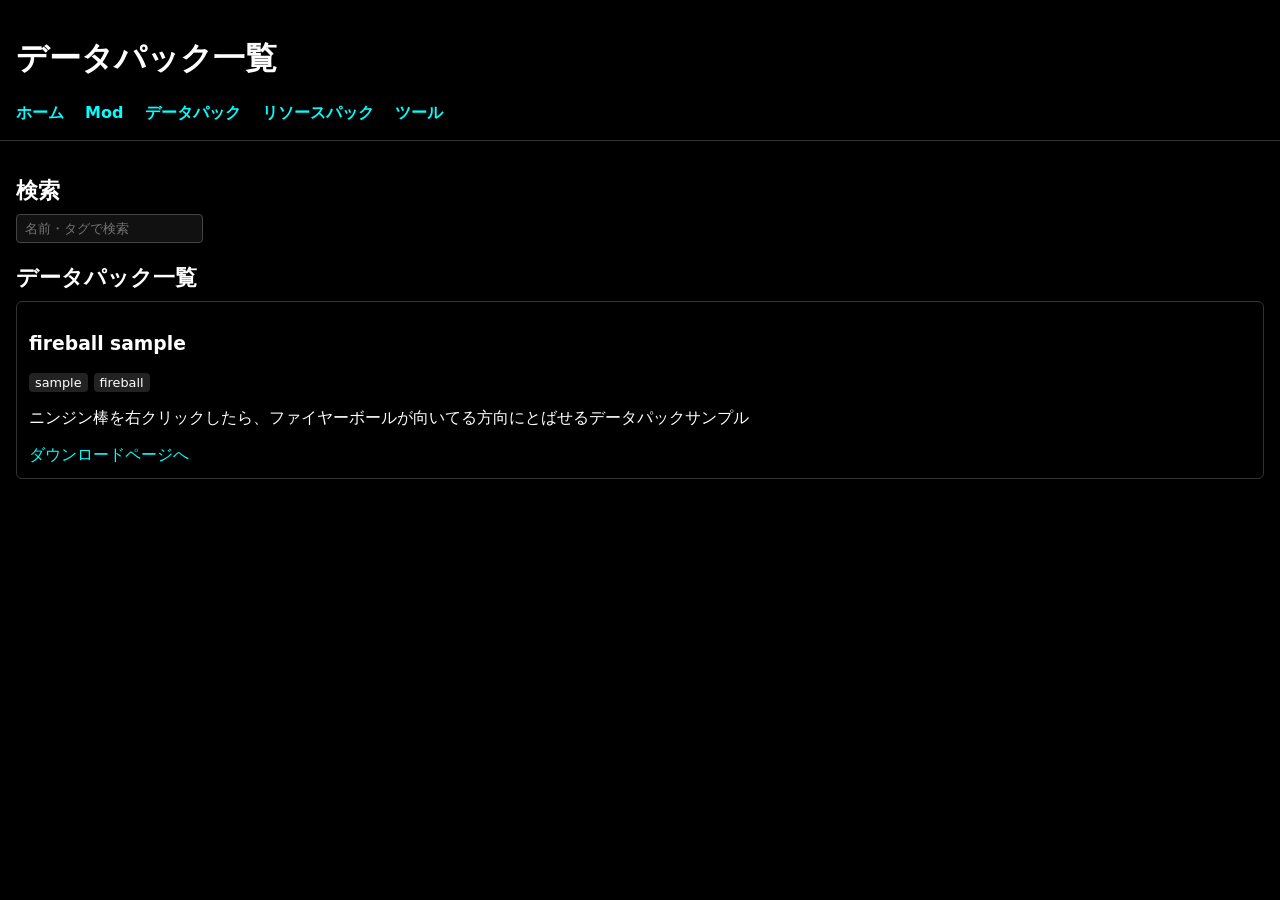
==== datapacks.html @ 11705765 "Update header title from 'datapack一覧' to 'データパック一覧'" ====
<!DOCTYPE html>
<html lang="ja">
<head>
  <meta charset="UTF-8">
  <title>datapack一覧 - マイクラ配布ラボ sei0608</title>
  <link rel="stylesheet" href="assets/css/style.css">
  <script src="assets/js/common.js" defer></script>
  <script src="assets/js/datapacks.js" defer></script>
</head>
<body>
  <header>
    <h1>データパック一覧</h1>
    <nav>
      <a href="index.html">ホーム</a>
      <a href="mods.html">Mod</a>
      <a href="datapacks.html">データパック</a>
      <a href="resourcepacks.html">リソースパック</a>
      <a href="tools.html">ツール</a>
    </nav>
  </header>
  <main>
    <section>
      <h2 class="section-title">検索</h2>
      <input id="search-input" type="text" placeholder="名前・タグで検索">
    </section>

    <section>
      <h2 class="section-title">データパック一覧</h2>
      <div id="datapack-list"></div>
    </section>
  </main>
</body>
</html>
---- assets/css/style.css ----
body {
  margin: 0;
  padding: 0;
  background-color: #000000;
  color: #ffffff;
  font-family: system-ui, -apple-system, BlinkMacSystemFont, "Segoe UI", sans-serif;
}

a {
  color: #00ffff;
  text-decoration: none;
}

a:hover {
  text-decoration: underline;
}

header {
  padding: 16px;
  border-bottom: 1px solid #333333;
}

nav a {
  margin-right: 16px;
  font-weight: bold;
}

main {
  padding: 16px;
}

input, select, textarea, button {
  background-color: #111111;
  color: #ffffff;
  border: 1px solid #444444;
  padding: 6px 8px;
  border-radius: 4px;
}

button {
  cursor: pointer;
}

.section-title {
  font-size: 1.4rem;
  margin-bottom: 8px;
}

.card {
  border: 1px solid #333333;
  padding: 12px;
  margin-bottom: 12px;
  border-radius: 6px;
}

.tag-list span {
  display: inline-block;
  margin-right: 6px;
  padding: 2px 6px;
  border-radius: 4px;
  background-color: #222222;
  font-size: 0.8rem;
}
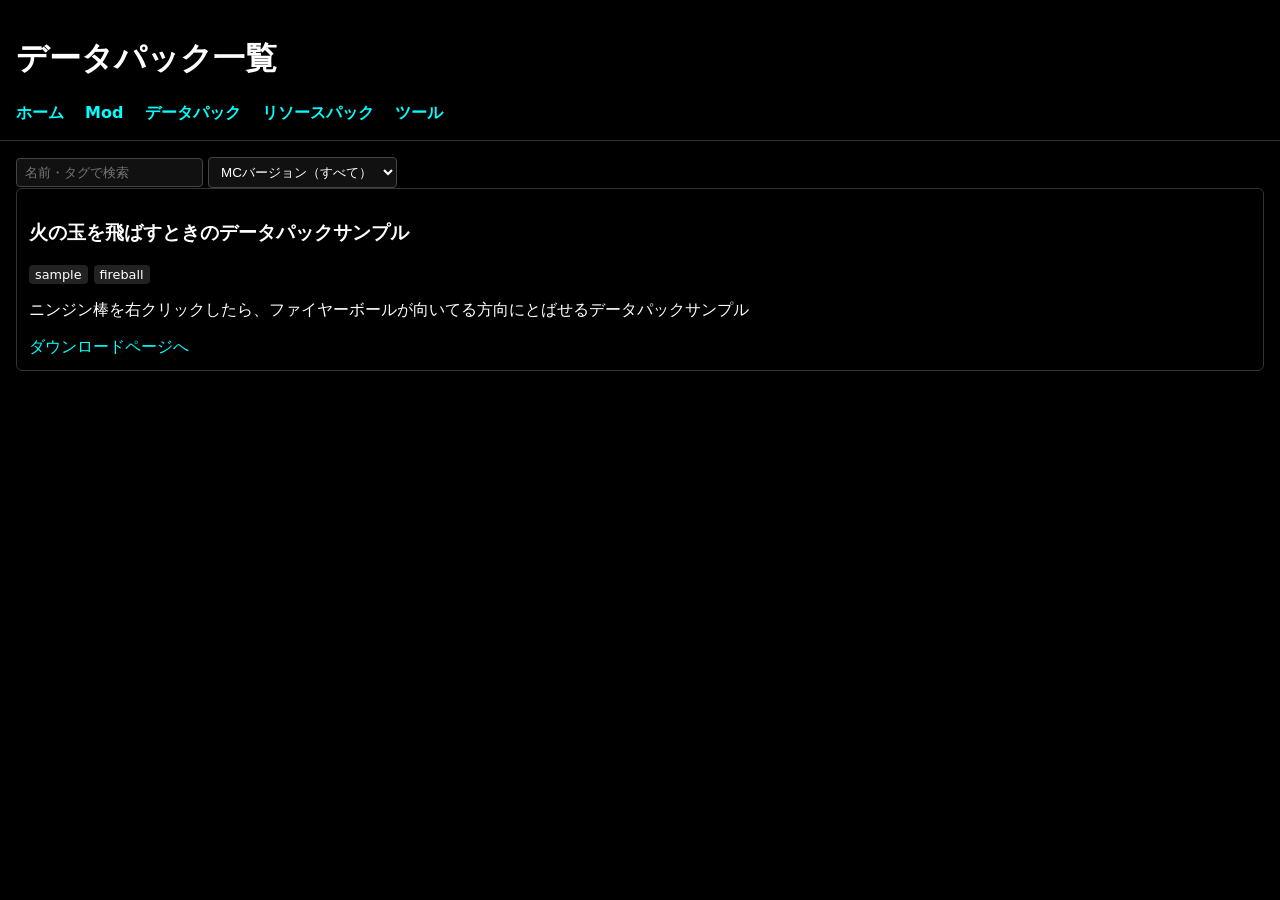
==== commit 7f53988f: "Update datapacks.html" ====
--- a/datapacks.html
+++ b/datapacks.html
@@ -2,7 +2,7 @@
 <html lang="ja">
 <head>
   <meta charset="UTF-8">
-  <title>datapack一覧 - マイクラ配布ラボ sei0608</title>
+  <title>データパック一覧</title>
   <link rel="stylesheet" href="assets/css/style.css">
   <script src="assets/js/common.js" defer></script>
   <script src="assets/js/datapacks.js" defer></script>
@@ -18,15 +18,26 @@
       <a href="tools.html">ツール</a>
     </nav>
   </header>
+
   <main>
-    <section>
-      <h2 class="section-title">検索</h2>
+    <section id="search-section">
       <input id="search-input" type="text" placeholder="名前・タグで検索">
+
+      <!-- MCバージョン検索 -->
+      <select id="mc-version-select">
+        <option value="">MCバージョン（すべて）</option>
+      </select>
     </section>
 
-    <section>
-      <h2 class="section-title">データパック一覧</h2>
+    <section id="list-section">
       <div id="datapack-list"></div>
+    </section>
+
+    <section id="detail-section" style="display:none;">
+      <h2 id="detail-title"></h2>
+      <div id="detail-tags" class="tag-list"></div>
+      <p id="detail-description"></p>
+      <ul id="detail-versions"></ul>
     </section>
   </main>
 </body>
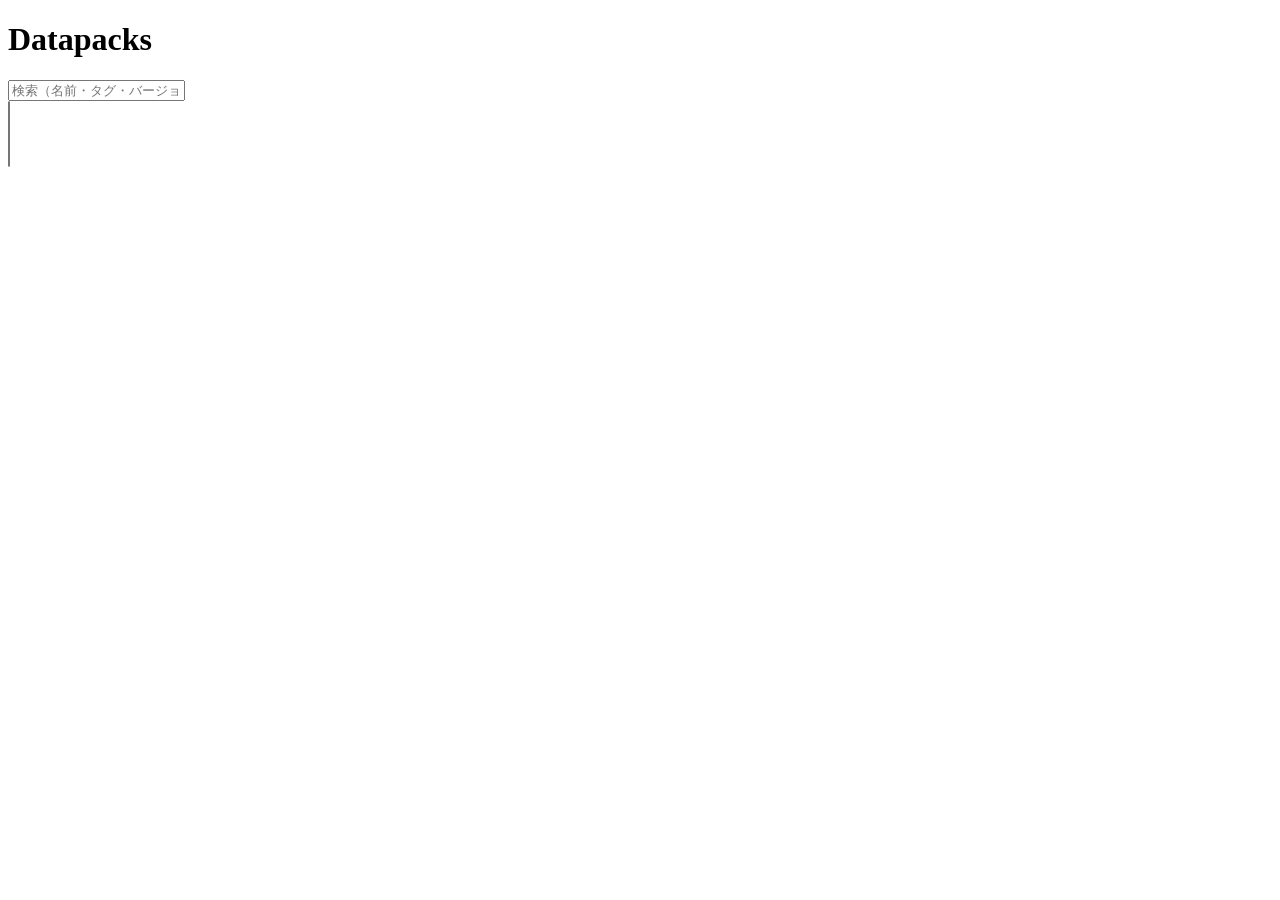
==== commit 239334d8: "Update datapacks.html" ====
--- a/datapacks.html
+++ b/datapacks.html
@@ -2,43 +2,59 @@
 <html lang="ja">
 <head>
   <meta charset="UTF-8">
-  <title>データパック一覧</title>
-  <link rel="stylesheet" href="assets/css/style.css">
-  <script src="assets/js/common.js" defer></script>
-  <script src="assets/js/datapacks.js" defer></script>
+  <title>Datapacks</title>
+  <link rel="stylesheet" href="style.css">
 </head>
 <body>
-  <header>
-    <h1>データパック一覧</h1>
-    <nav>
-      <a href="index.html">ホーム</a>
-      <a href="mods.html">Mod</a>
-      <a href="datapacks.html">データパック</a>
-      <a href="resourcepacks.html">リソースパック</a>
-      <a href="tools.html">ツール</a>
-    </nav>
-  </header>
 
-  <main>
-    <section id="search-section">
-      <input id="search-input" type="text" placeholder="名前・タグで検索">
+  <h1>Datapacks</h1>
 
-      <!-- MCバージョン検索 -->
-      <select id="mc-version-select">
-        <option value="">MCバージョン（すべて）</option>
-      </select>
-    </section>
+  <!-- ========================= -->
+  <!-- 🔍 検索エリア（必須） -->
+  <!-- ========================= -->
+  <div id="search-section">
 
-    <section id="list-section">
-      <div id="datapack-list"></div>
-    </section>
+    <!-- 名前検索 -->
+    <input id="search-input" placeholder="検索（名前・タグ・バージョン）">
 
-    <section id="detail-section" style="display:none;">
-      <h2 id="detail-title"></h2>
-      <div id="detail-tags" class="tag-list"></div>
-      <p id="detail-description"></p>
-      <ul id="detail-versions"></ul>
-    </section>
-  </main>
+    <!-- 現在の検索条件表示 -->
+    <div id="active-filters"></div>
+
+    <!-- タグボタン -->
+    <div id="tag-filter"></div>
+
+    <!-- バージョンフィルター（複数選択） -->
+    <select id="mc-version-select" multiple></select>
+
+  </div>
+
+  <!-- ========================= -->
+  <!-- 📄 一覧表示エリア（必須） -->
+  <!-- ========================= -->
+  <div id="list-section">
+    <div id="datapack-list"></div>
+  </div>
+
+  <!-- ========================= -->
+  <!-- 🔎 詳細ページ（必須） -->
+  <!-- ========================= -->
+  <div id="detail-section" style="display:none;">
+    <h2 id="detail-title"></h2>
+
+    <div id="detail-tags"></div>
+
+    <p id="detail-description"></p>
+
+    <ul id="detail-versions"></ul>
+
+    <a href="datapacks.html">← 戻る</a>
+  </div>
+
+  <!-- ========================= -->
+  <!-- JS 読み込み -->
+  <!-- ========================= -->
+  <script src="js/common.js"></script>
+  <script src="js/datapacks.js"></script>
+
 </body>
 </html>
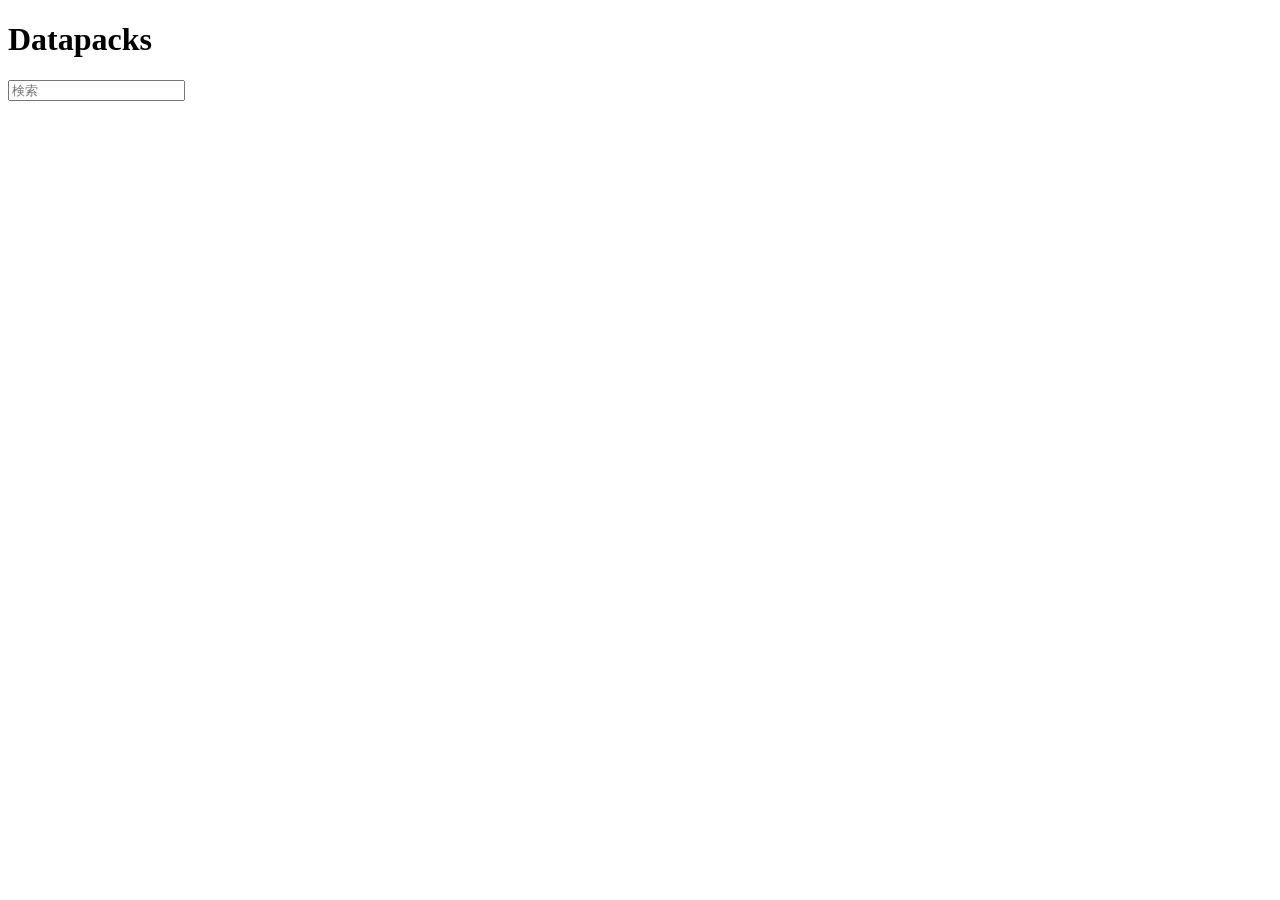
==== commit f488e059: "Update datapacks.html" ====
--- a/datapacks.html
+++ b/datapacks.html
@@ -9,52 +9,21 @@
 
   <h1>Datapacks</h1>
 
-  <!-- ========================= -->
-  <!-- 🔍 検索エリア（必須） -->
-  <!-- ========================= -->
-  <div id="search-section">
+  <!-- 🔍 名前検索だけ（まずはこれを動かす） -->
+  <input id="search-input" placeholder="検索">
 
-    <!-- 名前検索 -->
-    <input id="search-input" placeholder="検索（名前・タグ・バージョン）">
+  <!-- 📄 一覧 -->
+  <div id="datapack-list"></div>
 
-    <!-- 現在の検索条件表示 -->
-    <div id="active-filters"></div>
-
-    <!-- タグボタン -->
-    <div id="tag-filter"></div>
-
-    <!-- バージョンフィルター（複数選択） -->
-    <select id="mc-version-select" multiple></select>
-
-  </div>
-
-  <!-- ========================= -->
-  <!-- 📄 一覧表示エリア（必須） -->
-  <!-- ========================= -->
-  <div id="list-section">
-    <div id="datapack-list"></div>
-  </div>
-
-  <!-- ========================= -->
-  <!-- 🔎 詳細ページ（必須） -->
-  <!-- ========================= -->
+  <!-- 🔎 詳細ページ -->
   <div id="detail-section" style="display:none;">
     <h2 id="detail-title"></h2>
-
     <div id="detail-tags"></div>
-
     <p id="detail-description"></p>
-
     <ul id="detail-versions"></ul>
-
     <a href="datapacks.html">← 戻る</a>
   </div>
 
-  <!-- ========================= -->
-  <!-- JS 読み込み -->
-  <!-- ========================= -->
-  <script src="js/common.js"></script>
   <script src="js/datapacks.js"></script>
-
 </body>
 </html>
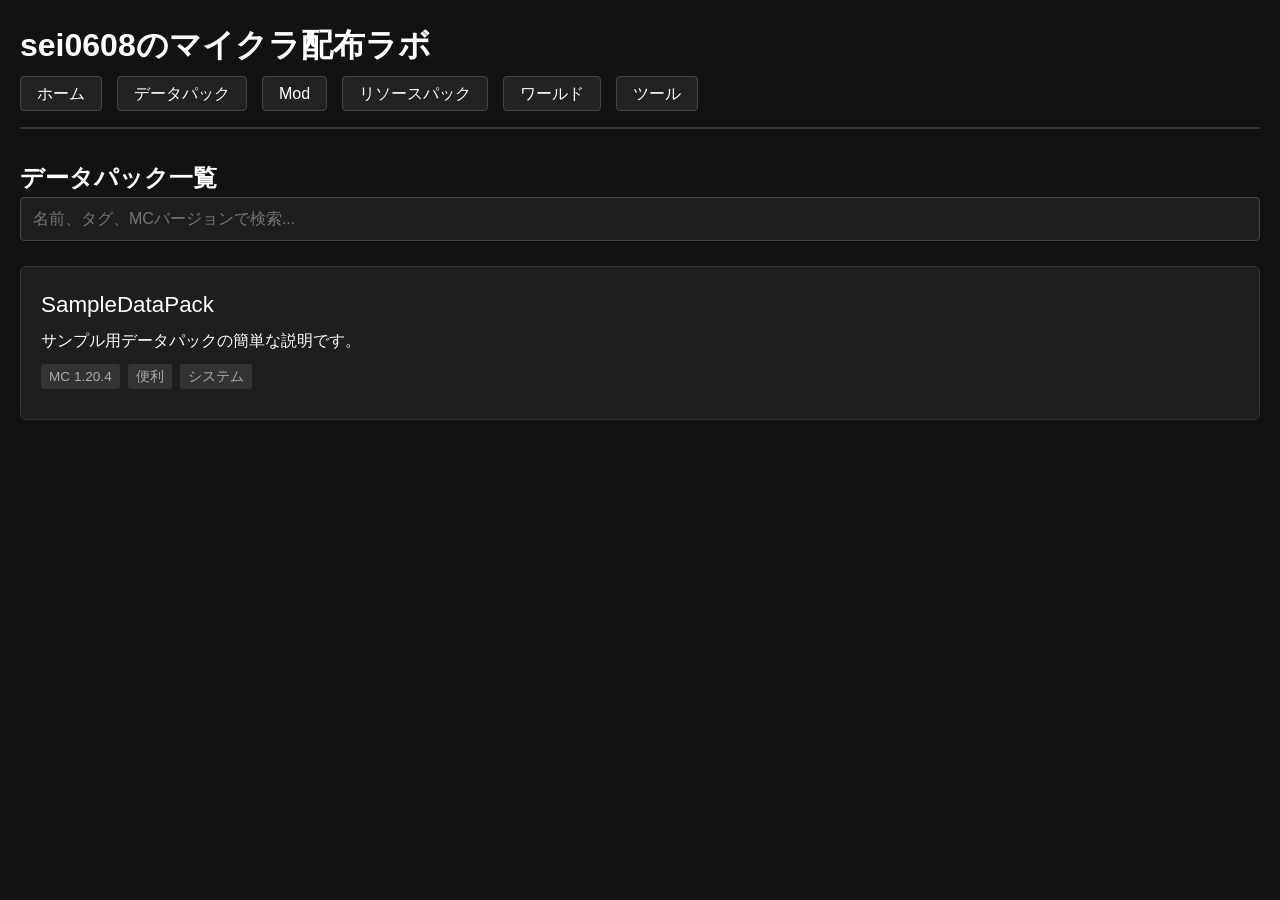
==== commit 4830ace6: "Rename datapack.html to datapacks.html" ====
--- a/datapacks.html
+++ b/datapacks.html
@@ -1,29 +1,54 @@
 <!DOCTYPE html>
 <html lang="ja">
 <head>
-  <meta charset="UTF-8">
-  <title>Datapacks</title>
-  <link rel="stylesheet" href="style.css">
+    <meta charset="UTF-8">
+    <meta name="viewport" content="width=device-width, initial-scale=1.0">
+    <title>データパック - sei0608のマイクラ配布ラボ</title>
+    <link rel="stylesheet" href="css/style.css">
 </head>
 <body>
+    <header>
+        <h1>sei0608のマイクラ配布ラボ</h1>
+        <nav>
+            <ul>
+                <li><a href="index.html">ホーム</a></li>
+                <li><a href="datapacks.html">データパック</a></li>
+                <li><a href="mods.html">Mod</a></li>
+                <li><a href="resourcepacks.html">リソースパック</a></li>
+                <li><a href="worlds.html">ワールド</a></li>
+                <li><a href="tools.html">ツール</a></li>
+            </ul>
+        </nav>
+    </header>
 
-  <h1>Datapacks</h1>
+    <main>
+        <h2>データパック一覧</h2>
+        <input type="text" id="search-input" class="search-box" placeholder="名前、タグ、MCバージョンで検索...">
+        
+        <div id="item-list"></div>
+        <div id="item-detail" class="detail-view" style="display: none;"></div>
+    </main>
 
-  <!-- 🔍 名前検索だけ（まずはこれを動かす） -->
-  <input id="search-input" placeholder="検索">
+    <script src="js/main.js"></script>
+    <script>
+        const datapacks = [
+            {
+                id: "sample_dp",
+                type: "datapack",
+                name: "SampleDataPack",
+                author: "sei0608",
+                mcVersion: "1.20.4",
+                tags: ["便利", "システム"],
+                summary: "サンプル用データパックの簡単な説明です。",
+                description: "ここには詳細な説明文が入ります。\n改行などもそのまま反映されます。",
+                versions: [
+                    { mcVersion: "1.20.4", version: "1.0.0" },
+                    { mcVersion: "1.20.1", version: "0.9.0" }
+                ]
+            }
+        ];
 
-  <!-- 📄 一覧 -->
-  <div id="datapack-list"></div>
-
-  <!-- 🔎 詳細ページ -->
-  <div id="detail-section" style="display:none;">
-    <h2 id="detail-title"></h2>
-    <div id="detail-tags"></div>
-    <p id="detail-description"></p>
-    <ul id="detail-versions"></ul>
-    <a href="datapacks.html">← 戻る</a>
-  </div>
-
-  <script src="js/datapacks.js"></script>
+        setupPage(datapacks);
+    </script>
 </body>
 </html>
--- a/css/style.css
+++ b/css/style.css
@@ -0,0 +1,183 @@
+/* 全体基本設定 */
+* {
+    box-sizing: border-box;
+    margin: 0;
+    padding: 0;
+}
+
+body {
+    background-color: #121212;
+    color: #ffffff;
+    font-family: 'Helvetica Neue', Arial, sans-serif;
+    line-height: 1.6;
+    padding: 20px;
+}
+
+a {
+    color: #4da6ff;
+    text-decoration: none;
+}
+
+a:hover {
+    text-decoration: underline;
+}
+
+header {
+    border-bottom: 2px solid #333;
+    padding-bottom: 20px;
+    margin-bottom: 30px;
+}
+
+header h1 {
+    font-size: 2rem;
+    margin-bottom: 10px;
+}
+
+nav ul {
+    list-style: none;
+    display: flex;
+    gap: 15px;
+    flex-wrap: wrap;
+}
+
+nav a {
+    color: #ffffff;
+    background-color: #222;
+    padding: 8px 16px;
+    border-radius: 4px;
+    border: 1px solid #444;
+}
+
+nav a:hover {
+    background-color: #444;
+    text-decoration: none;
+}
+
+.search-box {
+    width: 100%;
+    padding: 12px;
+    margin-bottom: 25px;
+    background-color: #1e1e1e;
+    border: 1px solid #444;
+    border-radius: 4px;
+    color: #ffffff;
+    font-size: 1rem;
+}
+
+.search-box:focus {
+    outline: none;
+    border-color: #4da6ff;
+}
+
+.item-card {
+    background-color: #1e1e1e;
+    border: 1px solid #333;
+    border-radius: 6px;
+    padding: 20px;
+    margin-bottom: 15px;
+    cursor: pointer;
+    transition: border-color 0.2s;
+}
+
+.item-card:hover {
+    border-color: #4da6ff;
+}
+
+.item-title {
+    font-size: 1.4rem;
+    margin-bottom: 5px;
+}
+
+.tags {
+    display: flex;
+    gap: 8px;
+    margin: 10px 0;
+    flex-wrap: wrap;
+}
+
+.tag {
+    background-color: #333;
+    color: #aaa;
+    padding: 2px 8px;
+    border-radius: 3px;
+    font-size: 0.85rem;
+}
+
+.detail-view {
+    background-color: #1e1e1e;
+    border: 1px solid #444;
+    border-radius: 6px;
+    padding: 25px;
+    margin-top: 20px;
+}
+
+.back-btn {
+    display: inline-block;
+    margin-bottom: 15px;
+    padding: 6px 12px;
+    background-color: #333;
+    color: #fff;
+    border-radius: 4px;
+    cursor: pointer;
+}
+
+.version-list {
+    margin-top: 15px;
+    list-style: none;
+}
+
+.version-item {
+    background-color: #2a2a2a;
+    padding: 10px;
+    margin-bottom: 8px;
+    border-radius: 4px;
+    display: flex;
+    justify-content: space-between;
+    align-items: center;
+}
+
+.download-btn {
+    background-color: #28a745;
+    color: white;
+    padding: 6px 12px;
+    border-radius: 4px;
+    font-weight: bold;
+}
+
+.download-btn:hover {
+    background-color: #218838;
+    text-decoration: none;
+}
+
+/* ツール用フォーム */
+.form-group {
+    margin-bottom: 15px;
+}
+
+.form-group label {
+    display: block;
+    margin-bottom: 5px;
+}
+
+.form-group input, .form-group textarea, .form-group select {
+    width: 100%;
+    padding: 10px;
+    background-color: #1e1e1e;
+    border: 1px solid #444;
+    color: #fff;
+    border-radius: 4px;
+}
+
+.btn-generate {
+    background-color: #007bff;
+    color: white;
+    border: none;
+    padding: 12px 20px;
+    border-radius: 4px;
+    cursor: pointer;
+    font-size: 1rem;
+}
+
+.btn-generate:hover {
+    background-color: #0056b3;
+}
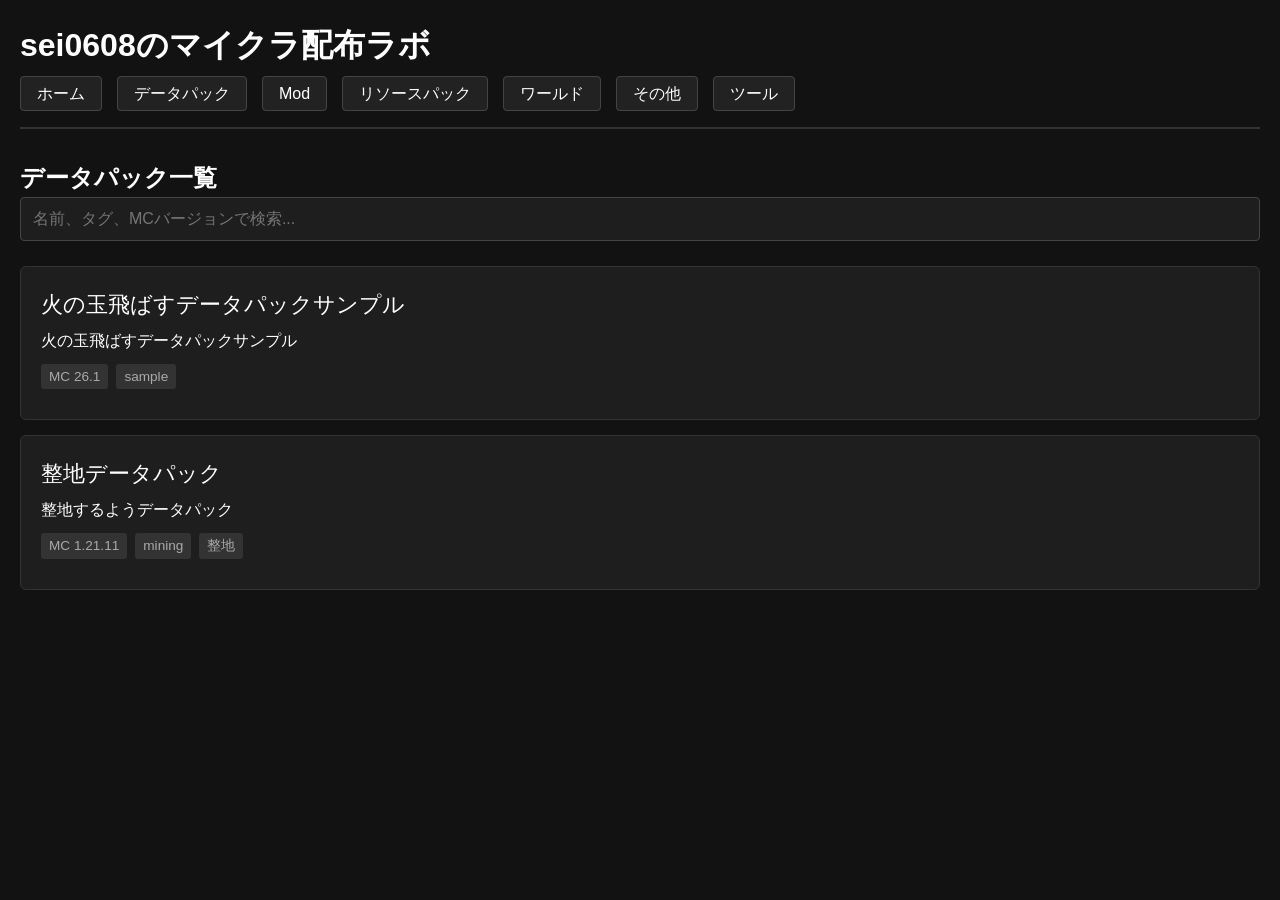
==== commit 55fcaac7: "Update datapacks.html" ====
--- a/datapacks.html
+++ b/datapacks.html
@@ -9,16 +9,17 @@
 <body>
     <header>
         <h1>sei0608のマイクラ配布ラボ</h1>
-        <nav>
-            <ul>
-                <li><a href="index.html">ホーム</a></li>
-                <li><a href="datapacks.html">データパック</a></li>
-                <li><a href="mods.html">Mod</a></li>
-                <li><a href="resourcepacks.html">リソースパック</a></li>
-                <li><a href="worlds.html">ワールド</a></li>
-                <li><a href="tools.html">ツール</a></li>
-            </ul>
-        </nav>
+<nav>
+    <ul>
+        <li><a href="index.html">ホーム</a></li>
+        <li><a href="datapacks.html">データパック</a></li>
+        <li><a href="mods.html">Mod</a></li>
+        <li><a href="resourcepacks.html">リソースパック</a></li>
+        <li><a href="worlds.html">ワールド</a></li>
+        <li><a href="others.html">その他</a></li>
+        <li><a href="tools.html">ツール</a></li>
+    </ul>
+</nav>
     </header>
 
     <main>
@@ -31,24 +32,7 @@
 
     <script src="js/main.js"></script>
     <script>
-        const datapacks = [
-            {
-                id: "sample_dp",
-                type: "datapack",
-                name: "SampleDataPack",
-                author: "sei0608",
-                mcVersion: "1.20.4",
-                tags: ["便利", "システム"],
-                summary: "サンプル用データパックの簡単な説明です。",
-                description: "ここには詳細な説明文が入ります。\n改行などもそのまま反映されます。",
-                versions: [
-                    { mcVersion: "1.20.4", version: "1.0.0" },
-                    { mcVersion: "1.20.1", version: "0.9.0" }
-                ]
-            }
-        ];
-
-        setupPage(datapacks);
+        initCategoryPage('datapacks');
     </script>
 </body>
 </html>
